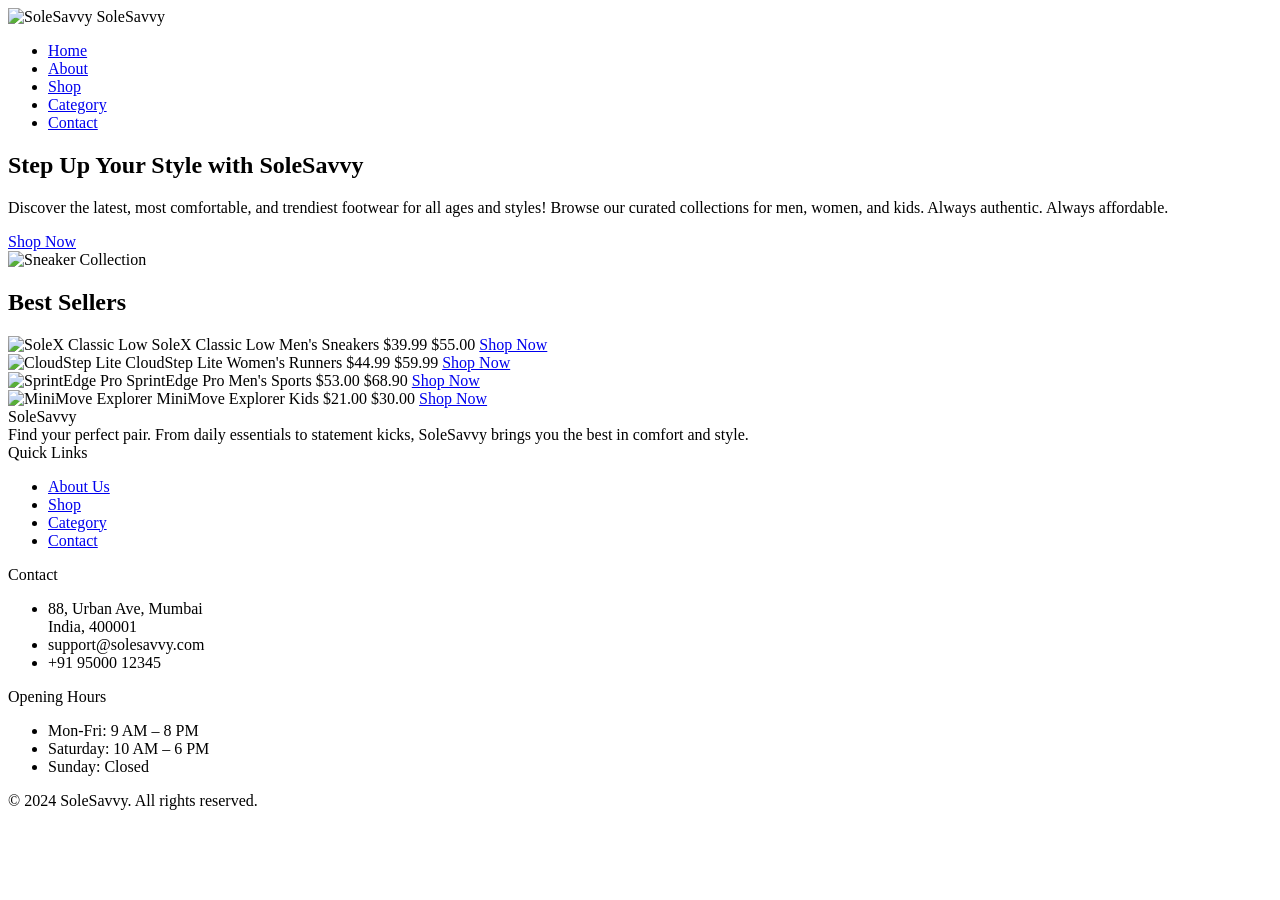
==== index.html @ c5b6cabb "Add files via upload" ====
<!DOCTYPE html>
<html>
<head>
  <title>SoleSavvy - Home</title>
  <meta name="viewport" content="width=device-width" />
  <link rel="stylesheet" href="css/style.css">
</head>
<body>

<header>
  <nav class="navbar">
    <div class="logo-group">
      <img src="images/logo.png" class="logo-img" alt="SoleSavvy">
      <span class="web-title">SoleSavvy</span>
    </div>
    <div class="nav-links">
      <ul>
        <li><a href="index.html" class="active">Home</a></li>
        <li><a href="about.html">About</a></li>
        <li><a href="shop.html">Shop</a></li>
        <li><a href="category.html">Category</a></li>
        <li><a href="contact.html">Contact</a></li>
      </ul>
    </div>
  </nav>
</header>

<section class="hero-section">
  <div class="hero-content">
    <h1>Step Up Your Style with <span style="color:var(--accent)">SoleSavvy</span></h1>
    <p>Discover the latest, most comfortable, and trendiest footwear for all ages and styles! Browse our curated collections for men, women, and kids. Always authentic. Always affordable.</p>
    <a href="shop.html" class="cta-btn">Shop Now</a>
  </div>
  <div class="hero-img-wrap">
    <img src="https://i.pinimg.com/736x/b7/98/09/b79809946b824fa03a2a5eb688d5fd8f.jpg" class="hero-img" alt="Sneaker Collection">
  </div>
</section>

<h2 class="section-title">Best Sellers</h2>
<div class="cards-row">
  <div class="product-card">
    <img src="images/classic.jpg" class="product-img" alt="SoleX Classic Low">
    <span class="product-name">SoleX Classic Low</span>
    <span class="product-cat">Men's Sneakers</span>
    <span class="product-price">$39.99 <span class="product-old">$55.00</span></span>
    <a href="checkout.html" class="card-btn">Shop Now</a>
  </div>
  <div class="product-card">
    <img src="images/comfort.jpg" class="product-img" alt="CloudStep Lite">
    <span class="product-name">CloudStep Lite</span>
    <span class="product-cat">Women's Runners</span>
    <span class="product-price">$44.99 <span class="product-old">$59.99</span></span>
    <a href="checkout.html" class="card-btn">Shop Now</a>
  </div>
  <div class="product-card">
    <img src="images/runner.jpg" class="product-img" alt="SprintEdge Pro">
    <span class="product-name">SprintEdge Pro</span>
    <span class="product-cat">Men's Sports</span>
    <span class="product-price">$53.00 <span class="product-old">$68.90</span></span>
    <a href="checkout.html" class="card-btn">Shop Now</a>
  </div>
  <div class="product-card">
    <img src="https://media.johnlewiscontent.com/i/JohnLewis/kids-shoes-nav4-120325?fmt=auto" class="product-img" alt="MiniMove Explorer">
    <span class="product-name">MiniMove Explorer</span>
    <span class="product-cat">Kids</span>
    <span class="product-price">$21.00 <span class="product-old">$30.00</span></span>
    <a href="checkout.html" class="card-btn">Shop Now</a>
  </div>
</div>

<footer>
  <div class="footer-wrap">
    <div class="foot-col">
      <div class="web-title">SoleSavvy</div>
      <div class="foot-desc">Find your perfect pair. From daily essentials to statement kicks, SoleSavvy brings you the best in comfort and style.</div>
    </div>
    <div class="foot-col">
      <div class="foot-title">Quick Links</div>
      <ul class="foot-list">
        <li><a href="about.html">About Us</a></li>
        <li><a href="shop.html">Shop</a></li>
        <li><a href="category.html">Category</a></li>
        <li><a href="contact.html">Contact</a></li>
      </ul>
    </div>
    <div class="foot-col">
      <div class="foot-title">Contact</div>
      <ul class="foot-list">
        <li>88, Urban Ave, Mumbai<br>India, 400001</li>
        <li>support@solesavvy.com</li>
        <li>+91 95000 12345</li>
      </ul>
    </div>
    <div class="foot-col">
      <div class="foot-title">Opening Hours</div>
      <ul class="foot-list">
        <li>Mon-Fri: 9 AM – 8 PM</li>
        <li>Saturday: 10 AM – 6 PM</li>
        <li>Sunday: Closed</li>
      </ul>
    </div>
  </div>
  <div class="footer-bottom">&copy; 2024 SoleSavvy. All rights reserved.</div>
</footer>

</body>
</html>
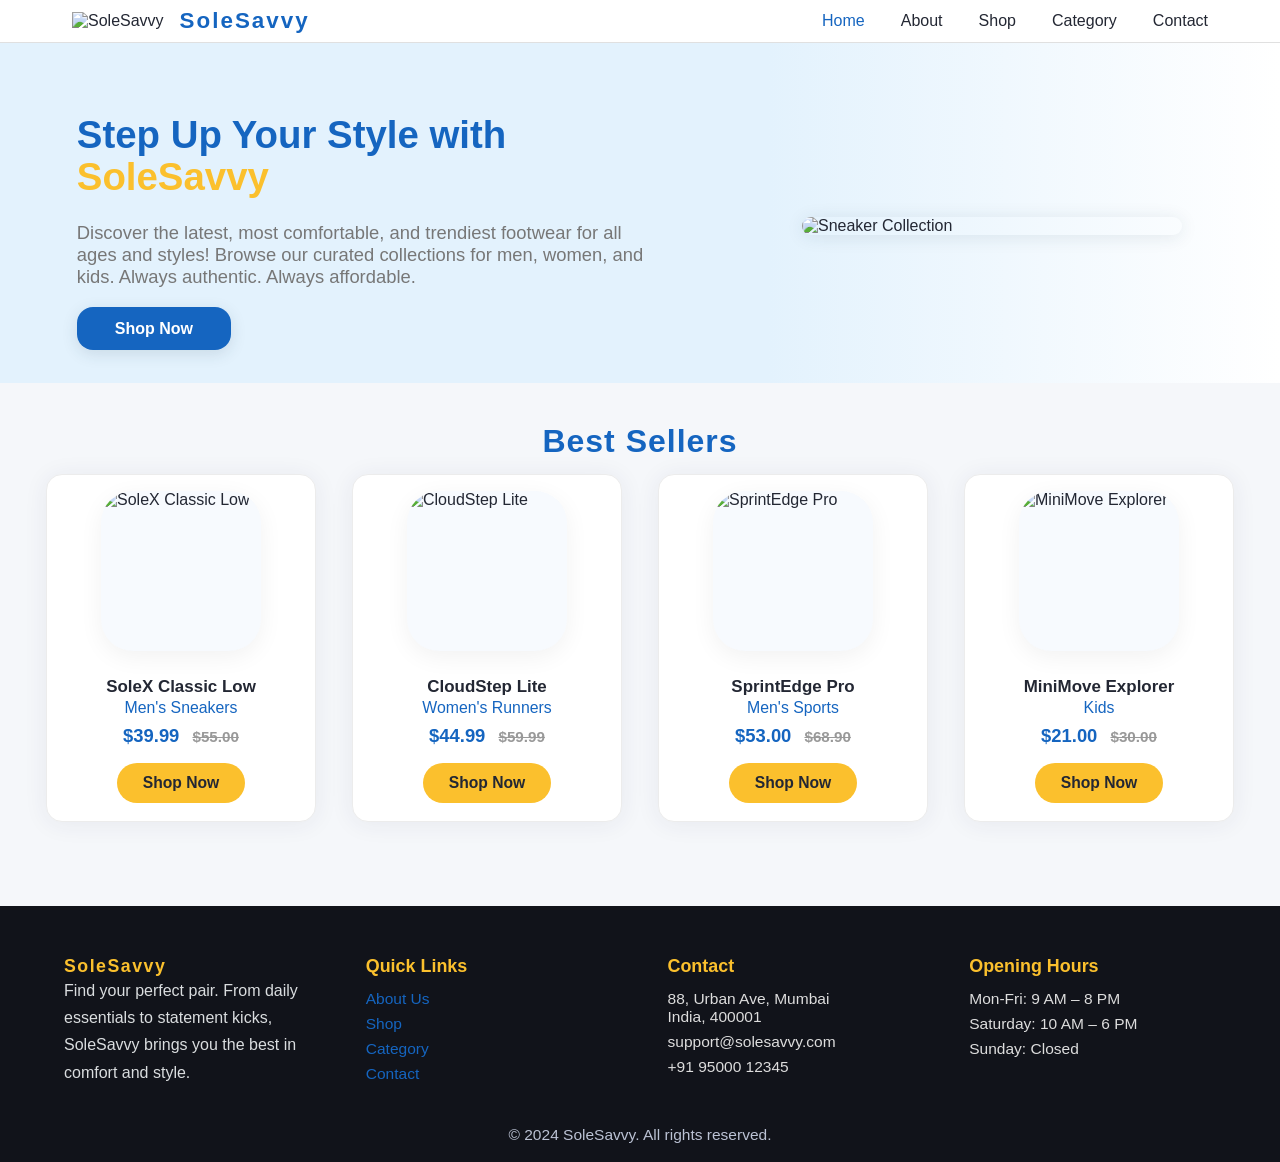
==== commit ccbcc531: "Update index.html" ====
--- a/index.html
+++ b/index.html
@@ -3,7 +3,7 @@
 <head>
   <title>SoleSavvy - Home</title>
   <meta name="viewport" content="width=device-width" />
-  <link rel="stylesheet" href="css/style.css">
+  <link rel="stylesheet" href="style.css">
 </head>
 <body>
 
@@ -105,3 +105,4 @@
 
 </body>
 </html>
+
--- a/style.css
+++ b/style.css
@@ -0,0 +1,233 @@
+:root {
+  --primary: #1565c0;
+  --primary-light: #42a5f5;
+  --accent: #fbc02d;
+  --success: #45b649;
+  --danger: #d7263d;
+  --bg: #f5f7fa;
+  --card: #fff;
+  --footer: #11131a;
+  --text-main: #232733;
+  --text-second: #777;
+  --radius: 16px;
+  --transition: 0.2s;
+}
+
+* { box-sizing: border-box; margin: 0; padding: 0; }
+
+body {
+  font-family: 'Segoe UI', 'Roboto', Arial, sans-serif;
+  background: var(--bg);
+  color: var(--text-main);
+  min-height: 100vh;
+}
+
+a { text-decoration: none; color: var(--primary); transition: color var(--transition); }
+a:hover { color: var(--accent); }
+
+header {
+  background: var(--card);
+  border-bottom: 1.5px solid #e0e0e0;
+  box-shadow: 0 4px 16px rgba(34,60,80,0.06);
+}
+.navbar {
+  max-width: 1200px; margin: 0 auto; padding: 0.5rem 2rem;
+  display: flex; align-items: center; justify-content: space-between;
+}
+.logo-group {
+  display: flex; align-items: center; gap: 1rem;
+}
+.logo-img {
+  max-height: 32px;
+}
+.web-title {
+  font-weight: 700;
+  letter-spacing: 2px;
+  font-size: 1.4rem;
+  color: var(--primary);
+}
+.nav-links ul {
+  display: flex;
+  gap: 36px;
+  list-style: none;
+}
+.nav-links a {
+  font-weight: 500;
+  color: var(--text-main);
+  padding: 6px 0;
+  position: relative;
+}
+.nav-links a.active, .nav-links a:hover {
+  color: var(--primary);
+}
+@media (max-width: 750px) {
+  .navbar { flex-direction: column; gap: 12px; padding: 0.5rem 1rem; }
+  .nav-links ul { gap: 18px; }
+  .logo-img { max-height: 26px;}
+}
+
+.hero-section {
+  min-height: 340px; display: flex; align-items: center; padding: 56px 0 30px 0; background: linear-gradient(to right, #e3f2fd 60%, #fff 100%);
+}
+.hero-content {
+  flex: 1;
+  padding: 0 4vw 0 6vw;
+}
+.hero-content h1 {
+  font-size: 2.4rem;
+  color: var(--primary);
+  font-weight: 800;
+  line-height: 1.1;
+}
+.hero-content p {
+  font-size: 1.15rem;
+  color: var(--text-second);
+  margin: 24px 0 32px 0;
+}
+.hero-content .cta-btn {
+  background: var(--primary);
+  color: #fff;
+  padding: 13px 38px;
+  border: none;
+  border-radius: var(--radius);
+  font-size: 1rem;
+  font-weight: 600;
+  box-shadow: 0 4px 16px rgba(34,60,80,0.13);
+  cursor: pointer; transition: background var(--transition);
+}
+.hero-content .cta-btn:hover { background: var(--primary-light); }
+.hero-img-wrap {
+  flex: 1; display: flex; align-items: center; justify-content: center;
+}
+.hero-img {
+  max-width: 380px; width: 92%; border-radius: var(--radius); box-shadow: 0 2px 18px rgba(34,60,80,0.10);
+}
+
+.section-title {
+  font-size: 2rem;
+  color: var(--primary);
+  font-weight: 700;
+  text-align: center;
+  margin: 40px 0 14px 0;
+  letter-spacing: 1px;
+}
+
+.cards-row {
+  display: flex; flex-wrap: wrap; gap: 36px;
+  justify-content: center; margin: 0 auto; max-width: 1200px;
+}
+
+/* Product Card Modern */
+.product-card {
+  background: var(--card); /* .card */
+  border-radius: var(--radius);
+  box-shadow: 0 2px 24px rgba(40,48,80,0.07);
+  padding: 16px 18px 18px 18px;
+  width: 270px; min-width: 240px;
+  display: flex; flex-direction: column; align-items: center;
+  margin-bottom: 24px;
+  transition: transform var(--transition), box-shadow var(--transition);
+  border: 1.5px solid #ececec;
+}
+.product-card:hover {
+  transform: translateY(-6px) scale(1.03);
+  box-shadow: 0 4px 24px rgba(40,48,80,0.11);
+}
+.product-img {
+  width: 160px;
+  height: 160px;
+  object-fit: cover;
+  border-radius: 32px;
+  background: #f7fafe;
+  margin-bottom: 16px;
+  box-shadow: 0 6px 24px rgba(0,0,0,0.055);
+}
+.product-name {
+  font-weight: 600; font-size: 1.06rem; color: var(--text-main); margin: 10px 0 2px 0;
+  text-align: center;
+}
+.product-cat {
+  font-size: 0.99rem; color: var(--primary); font-weight: 400; margin-bottom: 8px;
+}
+.product-price {
+  font-size: 1.15rem; font-weight: bold; color: var(--primary);
+}
+.product-old {
+  font-size: .95rem; color: #999; text-decoration: line-through; margin-left: 8px;
+}
+.card-btn {
+  background: var(--accent);
+  color: #232733;
+  border: none;
+  border-radius: 100px;
+  padding: 11px 26px;
+  font-weight: 700;
+  font-size: .98rem;
+  margin-top: 16px;
+  cursor: pointer;
+  transition: background var(--transition);
+}
+.card-btn:hover { background: var(--primary-light); color: #fff; }
+
+/* Category Grid */
+.categories-row {
+  display: flex; flex-wrap: wrap; gap: 32px;
+  justify-content: center; margin: 30px auto 0 auto; max-width: 950px;
+}
+.category-card {
+  flex: 1 1 220px; background: var(--card);
+  border-radius: var(--radius);
+  box-shadow: 0 2px 10px rgba(40,48,80,0.07);
+  min-width: 210px; max-width: 240px;
+  text-align: center; padding: 25px 14px 19px 14px; border-top: 4px solid var(--primary);
+  transition: box-shadow var(--transition), border-color var(--transition);
+}
+.category-card:hover {  border-color: var(--accent); box-shadow: 0 5px 24px rgba(34,60,80,.10);}
+.category-img { width: 72px; height: 72px; }
+.category-title {
+  font-weight: 700; font-size: 1.13rem; margin: 18px 0 9px 0; color: var(--primary);
+}
+.category-desc {
+  font-size: 1rem; color: var(--text-second); opacity: .95;
+}
+
+.form-wrap {
+  max-width: 440px; background: var(--card); padding: 36px 32px 22px 32px;
+  margin: 48px auto; border-radius: var(--radius); box-shadow: 0 2px 20px rgba(34,60,80,0.07);
+}
+.form-title {
+  font-size: 1.45rem; font-weight: 700; color: var(--primary); margin-bottom: 18px; text-align: center;
+}
+label { font-weight: 500; color: var(--text-main); }
+input, textarea { width:100%; margin-bottom:18px; padding:12px; border-radius:8px; border:1.5px solid #e0e3e7; background:#f8fafc;}
+input:focus, textarea:focus { outline: none; border-color: var(--primary-light); }
+button[type="submit"] {
+  background: var(--primary); color: #fff;
+  font-size: 1rem; font-weight: bold; padding: 12px 36px;
+  border-radius: 100px; border: none; cursor: pointer; box-shadow: 0 2px 8px rgba(35,103,192,0.13);
+  transition: background var(--transition);
+}
+button[type="submit"]:hover { background: var(--accent); color: #232733; }
+
+footer {
+  margin-top: 60px;
+  background: var(--footer);
+  color: #fff;
+  padding: 50px 0 18px 0;
+}
+.footer-wrap {
+  max-width: 1200px; margin: 0 auto; display: flex; flex-wrap: wrap; gap: 55px;
+  justify-content: space-between; align-items: flex-start; padding: 0 24px;
+}
+@media (max-width:900px) {
+  .footer-wrap { flex-direction: column; gap: 28px; }
+}
+.foot-col { flex: 1 1 210px; margin-bottom: 18px;}
+.foot-title { color: var(--accent); font-size: 1.12rem; font-weight: bold; margin-bottom: 13px;}
+.foot-desc { color: #dadddf; font-size: 1rem; line-height: 1.7; }
+.foot-list { font-size: .97rem; color: #ddd; list-style: none; }
+.foot-list li { margin-bottom: 7px; }
+footer .web-title { color: #fbc02d; font-size:1.11rem; letter-spacing:1.5px;}
+.footer-bottom {
+  text-align: center; margin-top: 18px; color: #bbc2d4; font-size: .97rem;
+}
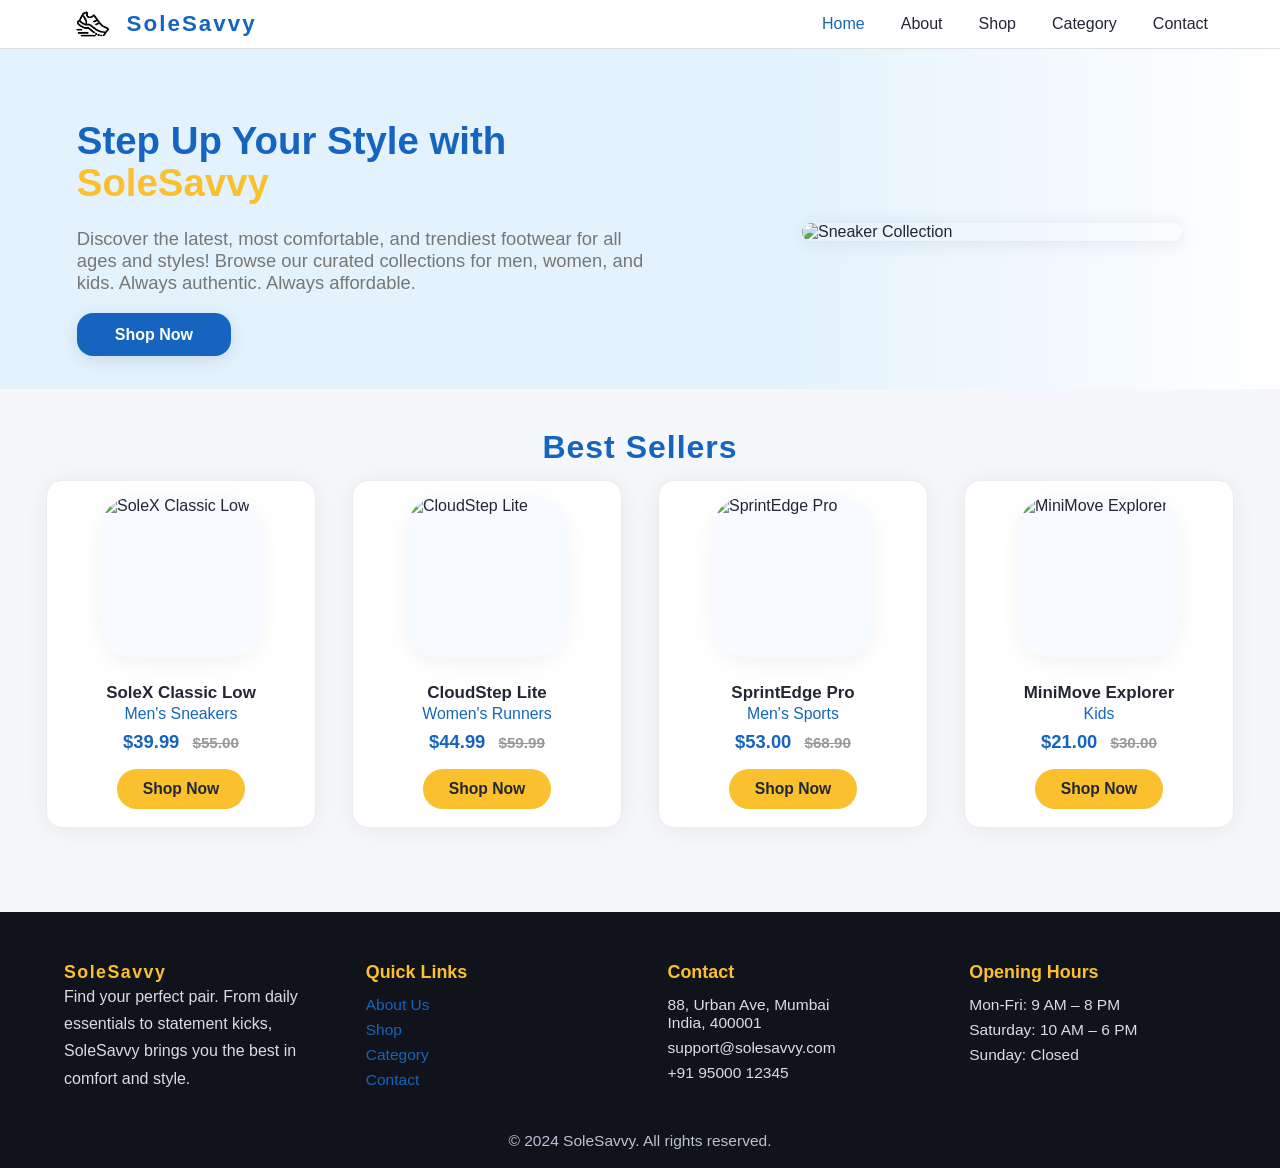
==== commit 23c2d2c7: "Update index.html" ====
--- a/index.html
+++ b/index.html
@@ -10,7 +10,7 @@
 <header>
   <nav class="navbar">
     <div class="logo-group">
-      <img src="images/logo.png" class="logo-img" alt="SoleSavvy">
+      <img src="logo.png" class="logo-img" alt="SoleSavvy">
       <span class="web-title">SoleSavvy</span>
     </div>
     <div class="nav-links">
@@ -106,3 +106,4 @@
 </body>
 </html>
 
+
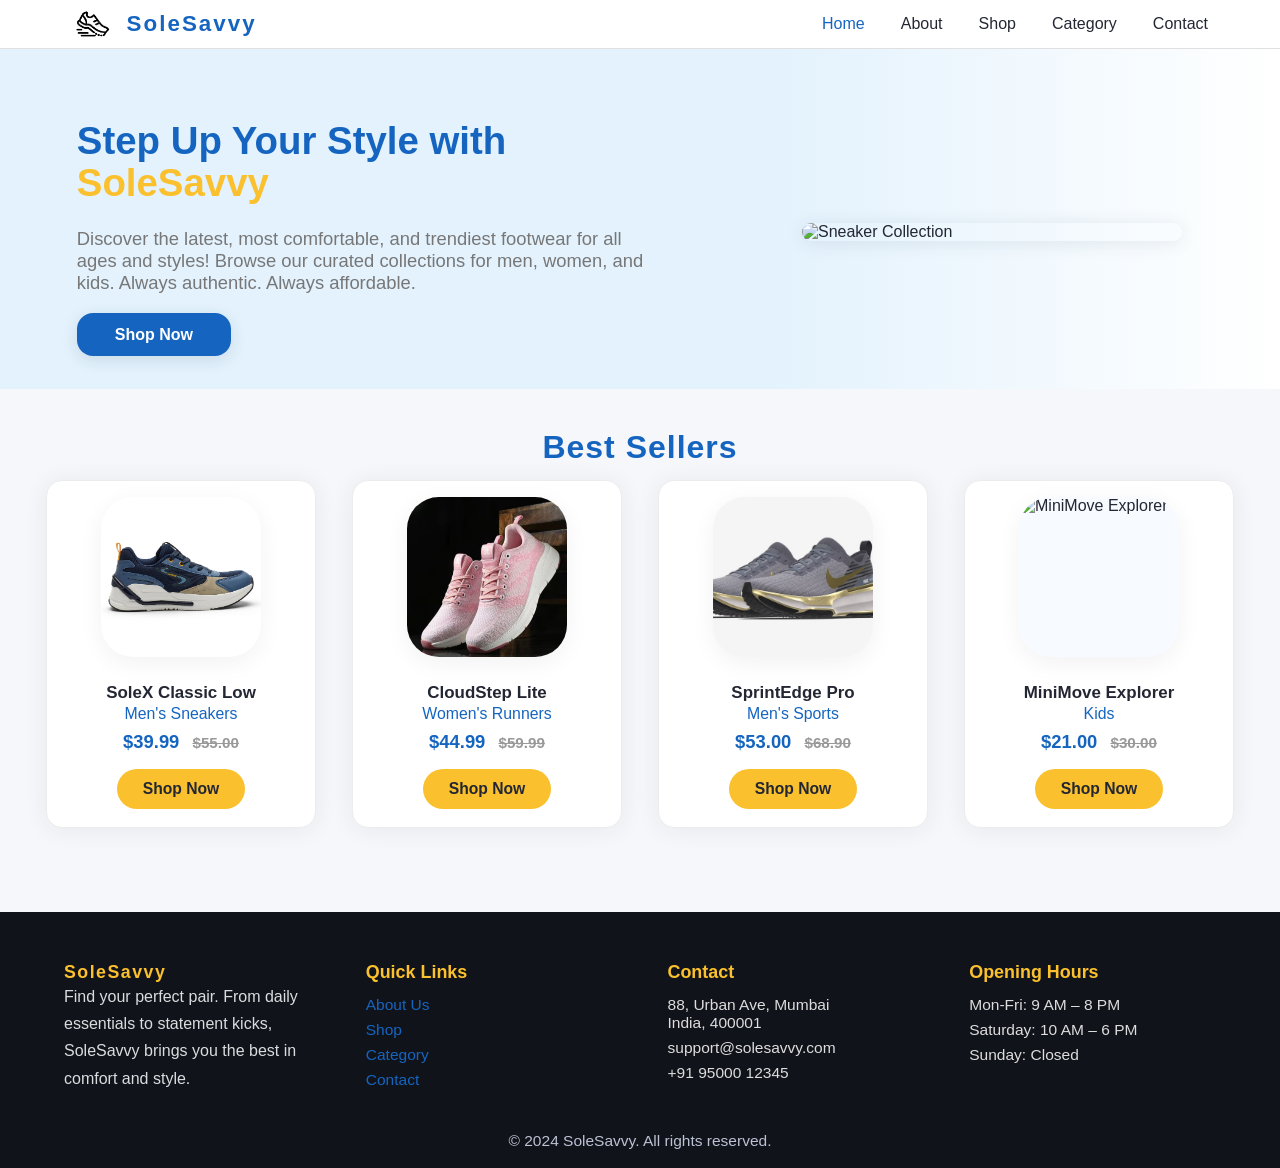
==== commit 1a9f6783: "Update index.html" ====
--- a/index.html
+++ b/index.html
@@ -39,21 +39,21 @@
 <h2 class="section-title">Best Sellers</h2>
 <div class="cards-row">
   <div class="product-card">
-    <img src="images/classic.jpg" class="product-img" alt="SoleX Classic Low">
+    <img src="classic.jpg" class="product-img" alt="SoleX Classic Low">
     <span class="product-name">SoleX Classic Low</span>
     <span class="product-cat">Men's Sneakers</span>
     <span class="product-price">$39.99 <span class="product-old">$55.00</span></span>
     <a href="checkout.html" class="card-btn">Shop Now</a>
   </div>
   <div class="product-card">
-    <img src="images/comfort.jpg" class="product-img" alt="CloudStep Lite">
+    <img src="comfort.jpg" class="product-img" alt="CloudStep Lite">
     <span class="product-name">CloudStep Lite</span>
     <span class="product-cat">Women's Runners</span>
     <span class="product-price">$44.99 <span class="product-old">$59.99</span></span>
     <a href="checkout.html" class="card-btn">Shop Now</a>
   </div>
   <div class="product-card">
-    <img src="images/runner.jpg" class="product-img" alt="SprintEdge Pro">
+    <img src="runner.jpg" class="product-img" alt="SprintEdge Pro">
     <span class="product-name">SprintEdge Pro</span>
     <span class="product-cat">Men's Sports</span>
     <span class="product-price">$53.00 <span class="product-old">$68.90</span></span>
@@ -107,3 +107,4 @@
 </html>
 
 
+
